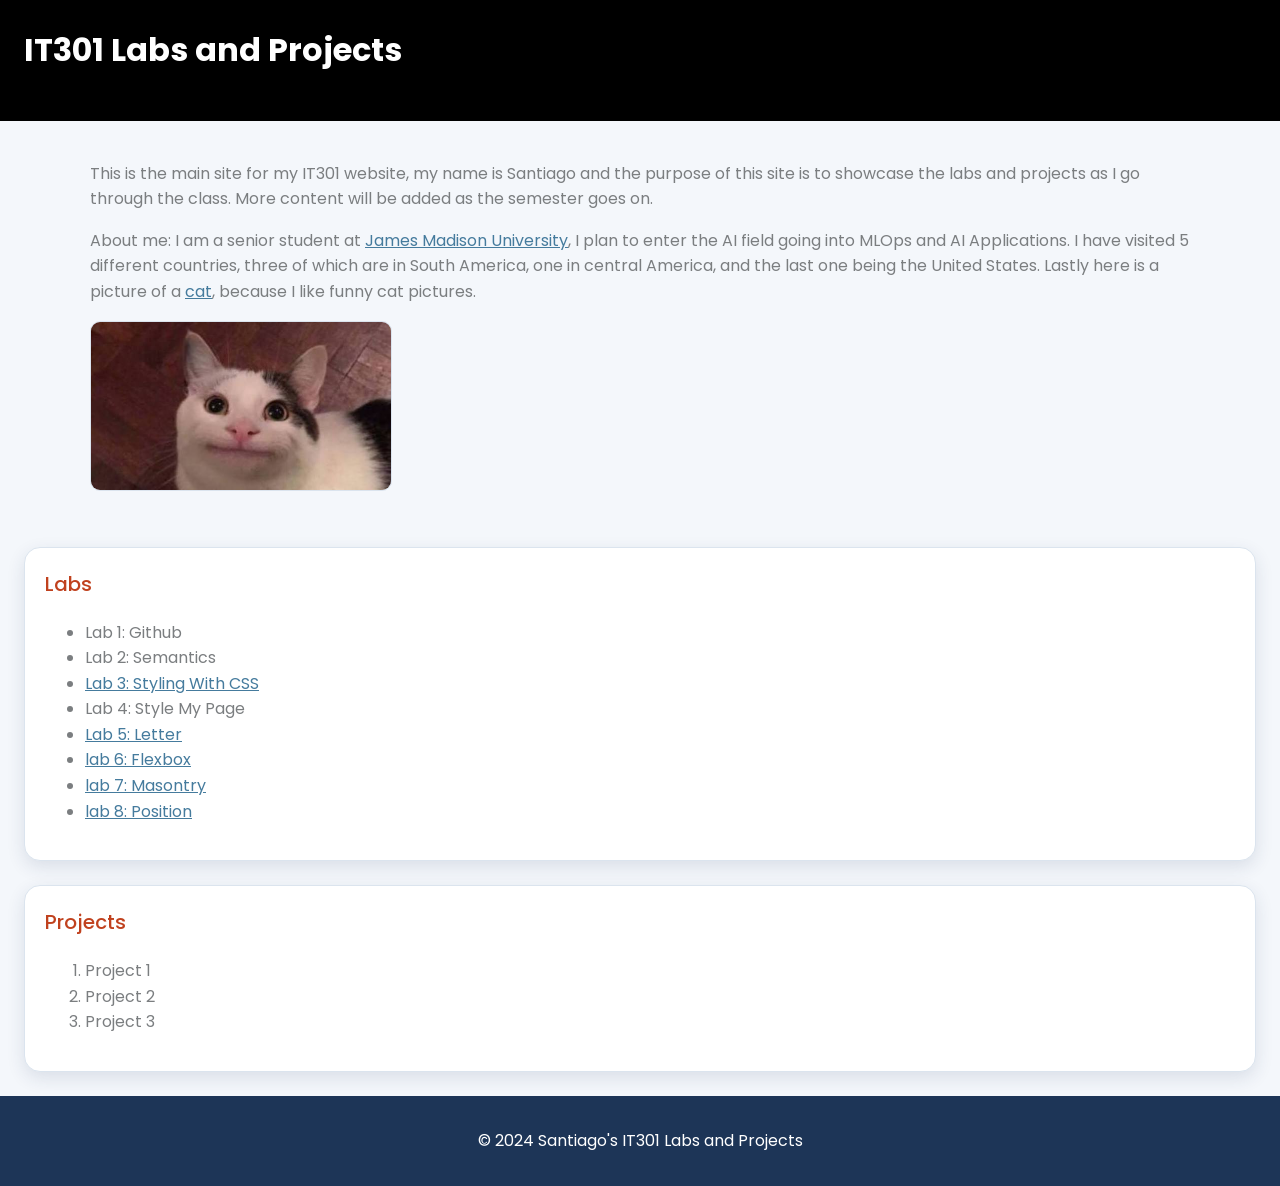
==== index.html @ d2a88c0c "Lab8" ====
<!DOCTYPE html>
<html lang="en">

<head>
    <meta charset="UTF-8">
    <meta name="viewport" content="width=device-width, initial-scale=1.0">
    <title>IT301 Labs and Projects</title>
    <link rel="stylesheet" href="main_style.css">
</head>

<body>
    <header>
        <h1>IT301 Labs and Projects</h1>
    </header>
    <main>
        <p>
            This is the main site for my IT301 website, my name is Santiago and the purpose of this site is to showcase
            the labs and projects as I go through the class. More content will be added as the semester goes on.
        </p>
        <p>
            About me: I am a senior student at <a href="https://www.jmu.edu/" target="_blank">James Madison
                University</a>, I plan to enter the AI field going into MLOps and AI Applications. I have visited 5
            different countries, three of which are in South America, one in central America, and the last one being the
            United States. Lastly here is a picture of a <a href="#cat-image">cat</a>, because I like
            funny cat pictures.
        </p>
        <img id="cat-image" src="cat.jpg" alt="A cute cat" width="300">
    </main>
    <section>
        <h3>Labs</h3>
        <ul>
            <li>Lab 1: Github</li>
            <li>Lab 2: Semantics</li>
            <li><a href="styling%20with%20CSS.html">Lab 3: Styling With CSS</a></li>
            <li>Lab 4: Style My Page</li>
            <li><a href="lab5.html"> Lab 5: Letter</a> </li>
            <li><a href="lab6.html"> lab 6: Flexbox</a></li>
            <li><a href="lab7.html"> lab 7: Masontry</a></li>
            <li><a href="lab8.html"> lab 8: Position</a></li>
        </ul>
    </section>
    <aside>
        <h3>Projects</h3>
        <ol>
            <li>Project 1</li>
            <li>Project 2</li>
            <li>Project 3</li>
        </ol>
    </aside>
    <footer>
        <p>&copy; 2024 Santiago's IT301 Labs and Projects</p>
    </footer>
</body>

</html>
---- main_style.css ----
@import url('https://fonts.googleapis.com/css2?family=Poppins:wght@400;500;600;700&display=swap');

body {
    margin: 0;
    font-family: 'Poppins', sans-serif;
    font-size: 16px;
    line-height: 1.6;
    color: #7b7e80;
    background-color: #f4f7fb;
    text-align: left;
}

header {
    background-color: #000000;
    color: #ffffff;
    padding: 1.5rem;
}

main {
    max-width: 1100px;
    margin: 0 auto;
    padding: 1.5rem;
}

section,
aside {
    background-color: #ffffff;
    border: 1px solid #dbe4ee;
    border-radius: 16px;
    box-shadow: 0 6px 18px rgba(29, 53, 87, 0.12);
    padding: 1.25rem;
    margin: 1.5rem;
}

h1,
h2,
h3 {
    margin-top: 0;
}

h1 {
    color: #ffff;
    font-size: 2rem;
    font-weight: 700;
}

h2 {
    color: #b82a03e4;
    font-size: 1.5rem;
    font-weight: 600;
}

h3 {
    color: #b82a03e4;
    font-size: 1.25rem;
    font-weight: 500;
}

p,
li {
    font-size: 1rem;
}

a {
    color: #457b9d;
    text-decoration: underline;
}

img {
    max-width: 100%;
    border: 1px solid #dbe4ee;
    border-radius: 10px;
}

footer {
    background-color: #1d3557;
    color: #ffffff;
    text-align: center;
    padding: 1rem;
}
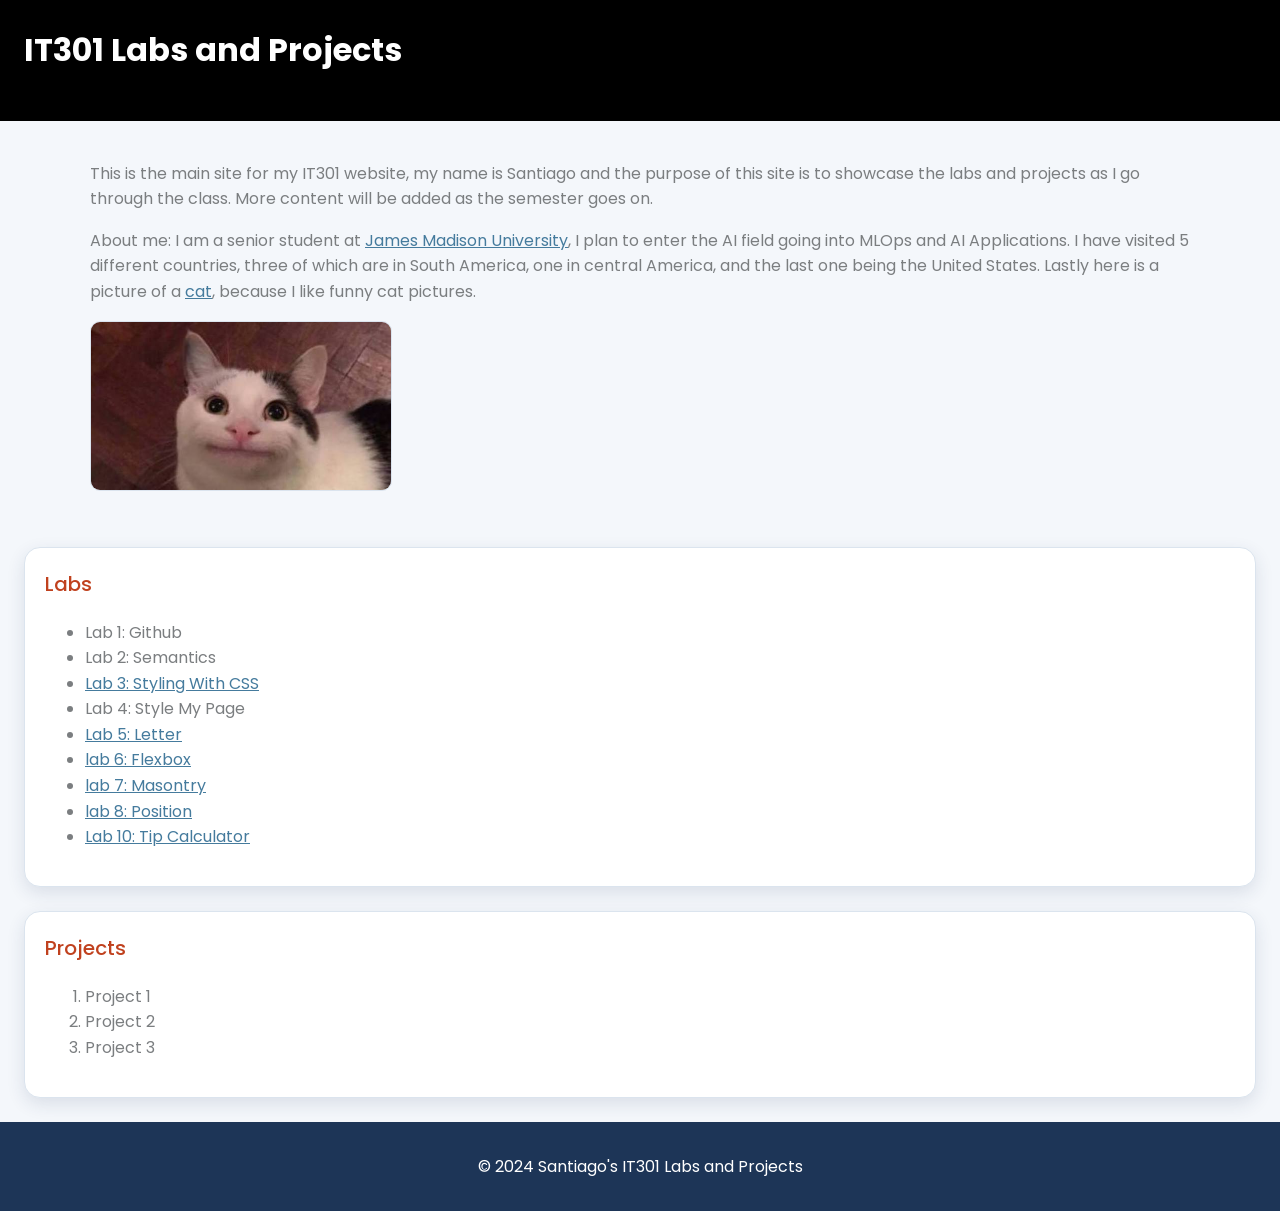
==== commit a9bb82c8: "Lab10" ====
--- a/index.html
+++ b/index.html
@@ -37,6 +37,7 @@
             <li><a href="lab6.html"> lab 6: Flexbox</a></li>
             <li><a href="lab7.html"> lab 7: Masontry</a></li>
             <li><a href="lab8.html"> lab 8: Position</a></li>
+            <li><a href="lab10.html"> Lab 10: Tip Calculator</a></li>
         </ul>
     </section>
     <aside>
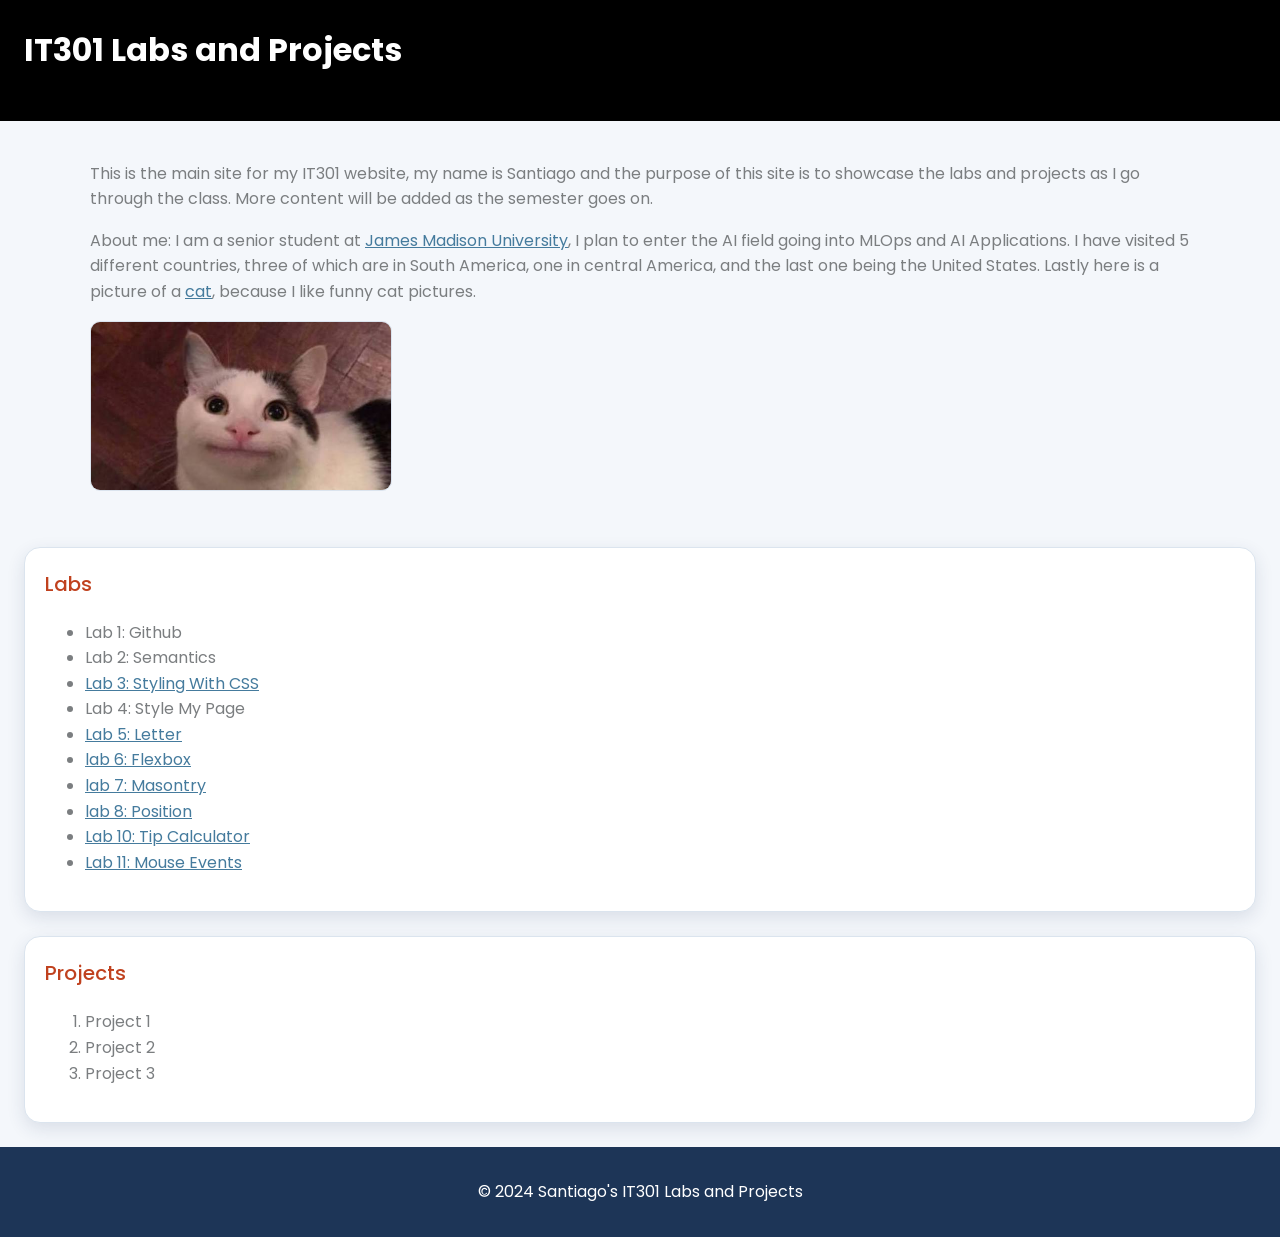
==== commit 8e5b2527: "Lab 11 Index Added Lab 11: Mouse Events to the Labs section." ====
--- a/index.html
+++ b/index.html
@@ -38,6 +38,7 @@
             <li><a href="lab7.html"> lab 7: Masontry</a></li>
             <li><a href="lab8.html"> lab 8: Position</a></li>
             <li><a href="lab10.html"> Lab 10: Tip Calculator</a></li>
+            <li><a href="lab10.html"> Lab 11: Mouse Events</a></li>
         </ul>
     </section>
     <aside>
@@ -53,4 +54,4 @@
     </footer>
 </body>
 
-</html>+</html>
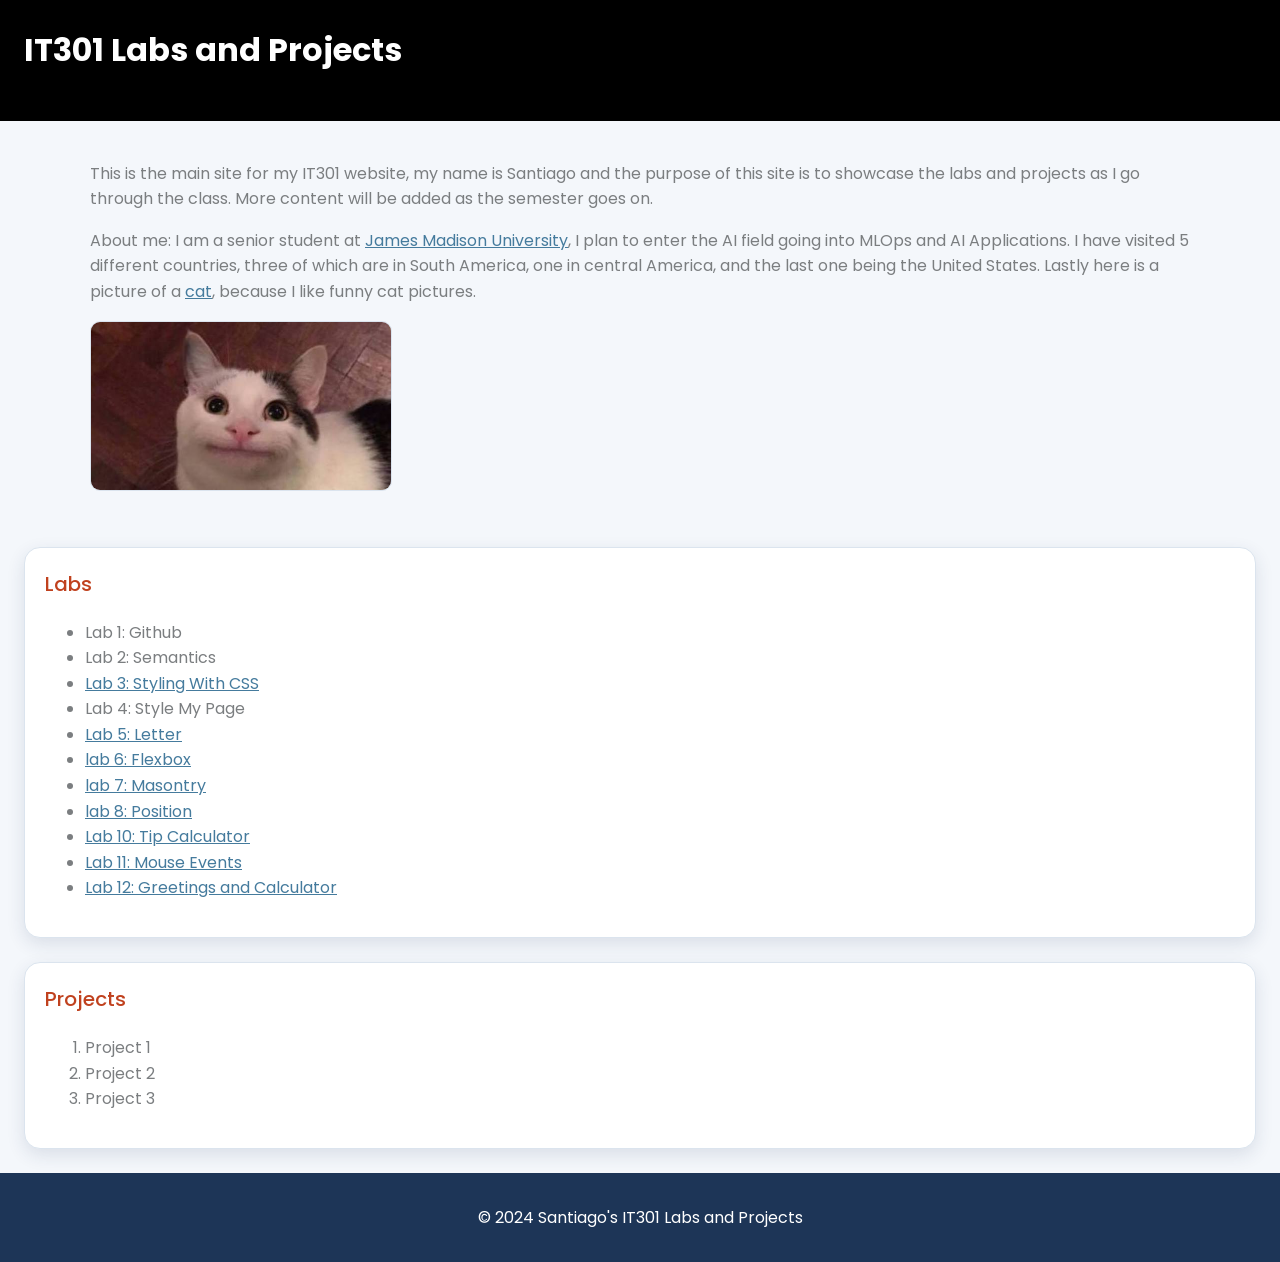
==== commit ea76b020: "Lab 12" ====
--- a/index.html
+++ b/index.html
@@ -38,7 +38,8 @@
             <li><a href="lab7.html"> lab 7: Masontry</a></li>
             <li><a href="lab8.html"> lab 8: Position</a></li>
             <li><a href="lab10.html"> Lab 10: Tip Calculator</a></li>
-            <li><a href="lab10.html"> Lab 11: Mouse Events</a></li>
+            <li><a href="Lab11.html"> Lab 11: Mouse Events</a></li>
+            <li><a href="lab12.html"> Lab 12: Greetings and Calculator</a></li>
         </ul>
     </section>
     <aside>
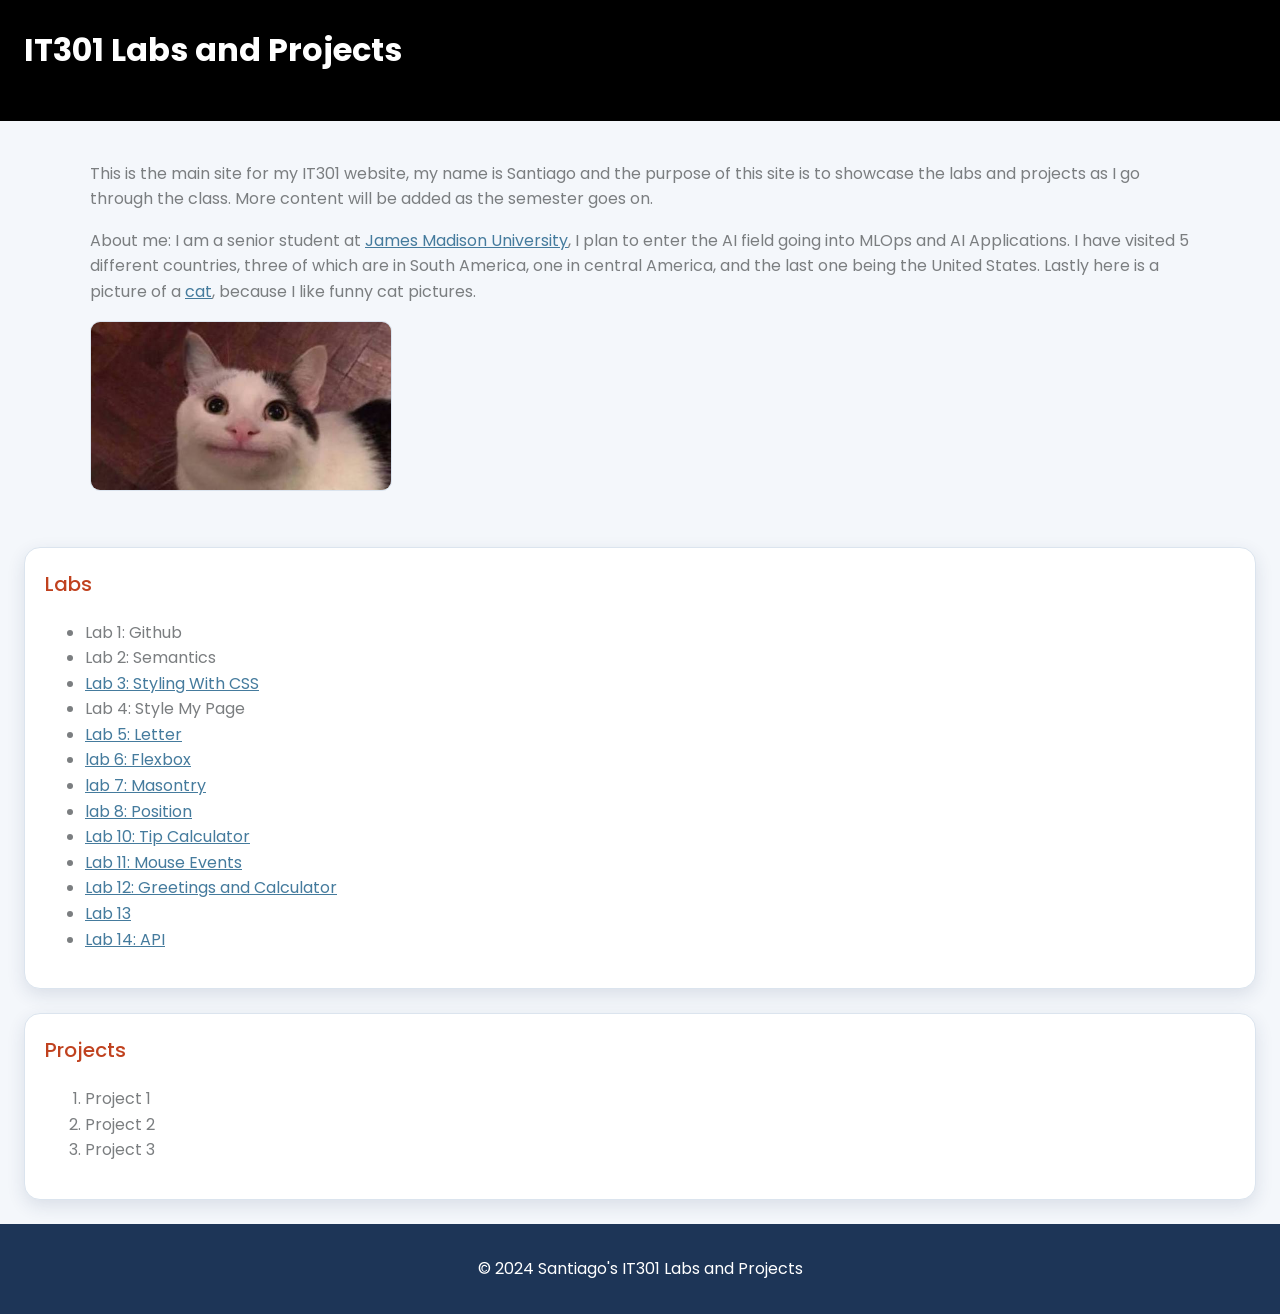
==== commit d888426a: "Lab 14" ====
--- a/index.html
+++ b/index.html
@@ -38,8 +38,10 @@
             <li><a href="lab7.html"> lab 7: Masontry</a></li>
             <li><a href="lab8.html"> lab 8: Position</a></li>
             <li><a href="lab10.html"> Lab 10: Tip Calculator</a></li>
-            <li><a href="Lab11.html"> Lab 11: Mouse Events</a></li>
+            <li><a href="Lab11.html"> Lab 11: Mouse Events</a></li>
             <li><a href="lab12.html"> Lab 12: Greetings and Calculator</a></li>
+            <li><a href="lab13.html"> Lab 13</a></li>
+            <li><a href="lab14.html"> Lab 14: API</a></li>
         </ul>
     </section>
     <aside>
@@ -55,4 +57,4 @@
     </footer>
 </body>
 
-</html>
+</html>
